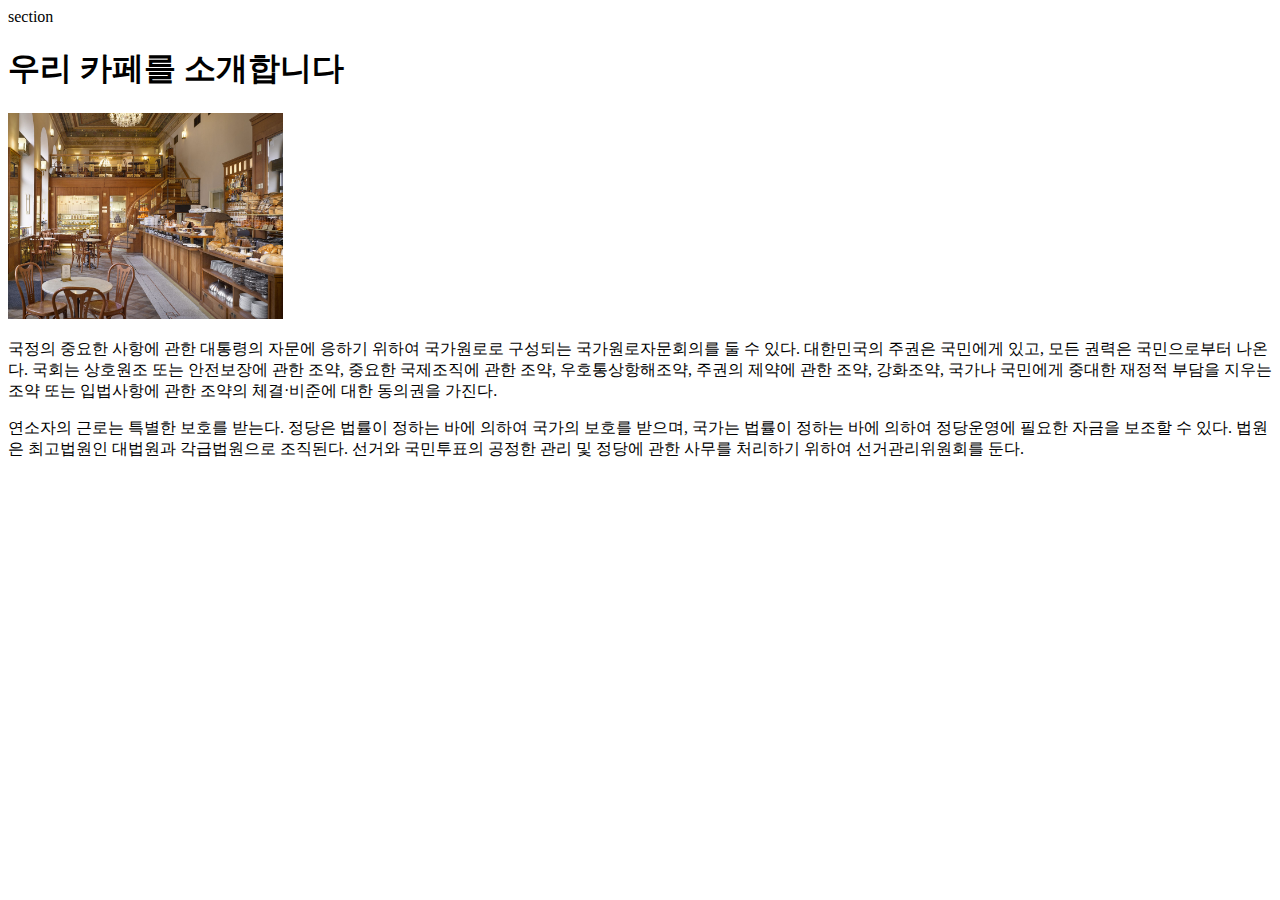
====  float.html @ a053bae0 "플로트" ====
<!DOCTYPE html>
<html lang="ko-KR">
<head>
  <meta charset="UTF-8">
  <meta name="viewport" content="width=device-width, initial-scale=1.0">
  <meta http-equiv="X-UA-Compatible" content="ie=edge">
  <title>플로트 활용</title>
  <link rel="stylesheet" href="css/float.css">
</head>
<body>
  section
  <h1>우리 카페를 소개합니다</h1>
  <img src="images/cafe.jpg" alt="카페 내부 전경"class"f-rifht">
  <p>국정의 중요한 사항에 관한 대통령의 자문에 응하기 위하여 국가원로로 구성되는 국가원로자문회의를 둘 수 있다. 대한민국의 주권은 국민에게 있고, 모든 권력은 국민으로부터 나온다. 국회는 상호원조 또는 안전보장에 관한 조약,
    중요한 국제조직에 관한 조약, 우호통상항해조약, 주권의 제약에 관한 조약, 강화조약, 국가나 국민에게 중대한 재정적 부담을 지우는 조약 또는 입법사항에 관한 조약의 체결·비준에 대한 동의권을 가진다.</p>
  
  <p>연소자의 근로는 특별한 보호를 받는다. 정당은 법률이 정하는 바에 의하여 국가의 보호를 받으며, 국가는 법률이 정하는 바에 의하여 정당운영에 필요한 자금을 보조할 수 있다. 법원은 최고법원인 대법원과 각급법원으로 조직된다.
    선거와 국민투표의 공정한 관리 및 정당에 관한 사무를 처리하기 위하여 선거관리위원회를 둔다.</p>

  
</body>
</html>
---- css/float.css ----
@charset "utf-8";

section{
  background-color: teal;
  color: #ffffff;
  margin: 2em;
  padding: 1em;
  overflow: hidden;
}
img{
  width: 275px;
  height: auto;
}
.f-left{
  float: right;
  margin: 50px;
}
.f-right{
  float: right;
  margin: 50px;
}
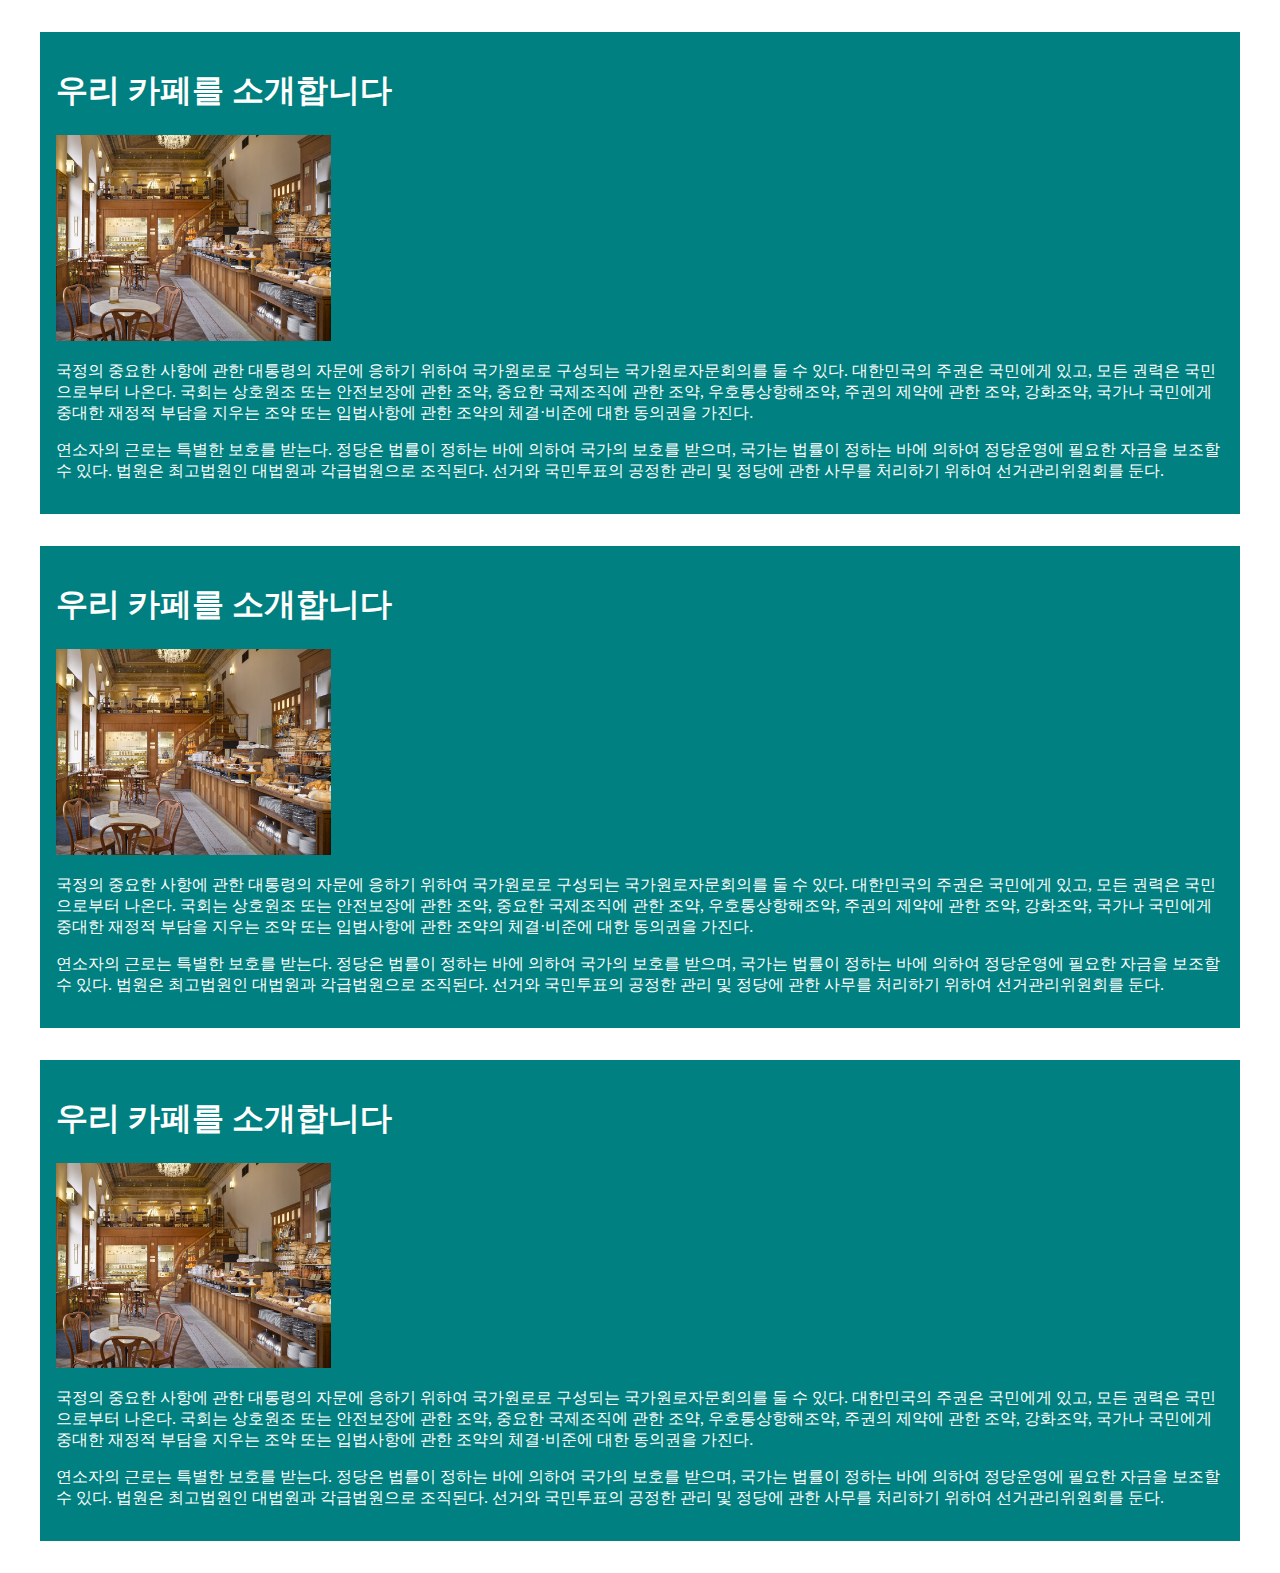
==== commit 09c51fc7: "html 과 css 기본학습" ====
--- a/ float.html
+++ b/ float.html
@@ -8,14 +8,33 @@
   <link rel="stylesheet" href="css/float.css">
 </head>
 <body>
-  section
-  <h1>우리 카페를 소개합니다</h1>
-  <img src="images/cafe.jpg" alt="카페 내부 전경"class"f-rifht">
-  <p>국정의 중요한 사항에 관한 대통령의 자문에 응하기 위하여 국가원로로 구성되는 국가원로자문회의를 둘 수 있다. 대한민국의 주권은 국민에게 있고, 모든 권력은 국민으로부터 나온다. 국회는 상호원조 또는 안전보장에 관한 조약,
-    중요한 국제조직에 관한 조약, 우호통상항해조약, 주권의 제약에 관한 조약, 강화조약, 국가나 국민에게 중대한 재정적 부담을 지우는 조약 또는 입법사항에 관한 조약의 체결·비준에 대한 동의권을 가진다.</p>
-  
-  <p>연소자의 근로는 특별한 보호를 받는다. 정당은 법률이 정하는 바에 의하여 국가의 보호를 받으며, 국가는 법률이 정하는 바에 의하여 정당운영에 필요한 자금을 보조할 수 있다. 법원은 최고법원인 대법원과 각급법원으로 조직된다.
-    선거와 국민투표의 공정한 관리 및 정당에 관한 사무를 처리하기 위하여 선거관리위원회를 둔다.</p>
+  <section>
+      <h1>우리 카페를 소개합니다</h1>
+      <img src="images/cafe.jpg" alt="카페 내부 전경"class"f-rifht">
+      <p>국정의 중요한 사항에 관한 대통령의 자문에 응하기 위하여 국가원로로 구성되는 국가원로자문회의를 둘 수 있다. 대한민국의 주권은 국민에게 있고, 모든 권력은 국민으로부터 나온다. 국회는 상호원조 또는 안전보장에 관한 조약,
+        중요한 국제조직에 관한 조약, 우호통상항해조약, 주권의 제약에 관한 조약, 강화조약, 국가나 국민에게 중대한 재정적 부담을 지우는 조약 또는 입법사항에 관한 조약의 체결·비준에 대한 동의권을 가진다.</p>
+      
+      <p>연소자의 근로는 특별한 보호를 받는다. 정당은 법률이 정하는 바에 의하여 국가의 보호를 받으며, 국가는 법률이 정하는 바에 의하여 정당운영에 필요한 자금을 보조할 수 있다. 법원은 최고법원인 대법원과 각급법원으로 조직된다.
+        선거와 국민투표의 공정한 관리 및 정당에 관한 사무를 처리하기 위하여 선거관리위원회를 둔다.</p>
+    </section>
+  <section>
+      <h1>우리 카페를 소개합니다</h1>
+      <img src="images/cafe.jpg" alt="카페 내부 전경"class"f-rifht">
+      <p>국정의 중요한 사항에 관한 대통령의 자문에 응하기 위하여 국가원로로 구성되는 국가원로자문회의를 둘 수 있다. 대한민국의 주권은 국민에게 있고, 모든 권력은 국민으로부터 나온다. 국회는 상호원조 또는 안전보장에 관한 조약,
+        중요한 국제조직에 관한 조약, 우호통상항해조약, 주권의 제약에 관한 조약, 강화조약, 국가나 국민에게 중대한 재정적 부담을 지우는 조약 또는 입법사항에 관한 조약의 체결·비준에 대한 동의권을 가진다.</p>
+      
+      <p>연소자의 근로는 특별한 보호를 받는다. 정당은 법률이 정하는 바에 의하여 국가의 보호를 받으며, 국가는 법률이 정하는 바에 의하여 정당운영에 필요한 자금을 보조할 수 있다. 법원은 최고법원인 대법원과 각급법원으로 조직된다.
+        선거와 국민투표의 공정한 관리 및 정당에 관한 사무를 처리하기 위하여 선거관리위원회를 둔다.</p>
+    </section>
+  <section>
+      <h1>우리 카페를 소개합니다</h1>
+      <img src="images/cafe.jpg" alt="카페 내부 전경"class"f-rifht">
+      <p>국정의 중요한 사항에 관한 대통령의 자문에 응하기 위하여 국가원로로 구성되는 국가원로자문회의를 둘 수 있다. 대한민국의 주권은 국민에게 있고, 모든 권력은 국민으로부터 나온다. 국회는 상호원조 또는 안전보장에 관한 조약,
+        중요한 국제조직에 관한 조약, 우호통상항해조약, 주권의 제약에 관한 조약, 강화조약, 국가나 국민에게 중대한 재정적 부담을 지우는 조약 또는 입법사항에 관한 조약의 체결·비준에 대한 동의권을 가진다.</p>
+      
+      <p>연소자의 근로는 특별한 보호를 받는다. 정당은 법률이 정하는 바에 의하여 국가의 보호를 받으며, 국가는 법률이 정하는 바에 의하여 정당운영에 필요한 자금을 보조할 수 있다. 법원은 최고법원인 대법원과 각급법원으로 조직된다.
+        선거와 국민투표의 공정한 관리 및 정당에 관한 사무를 처리하기 위하여 선거관리위원회를 둔다.</p>
+    </section>
 
   
 </body>
